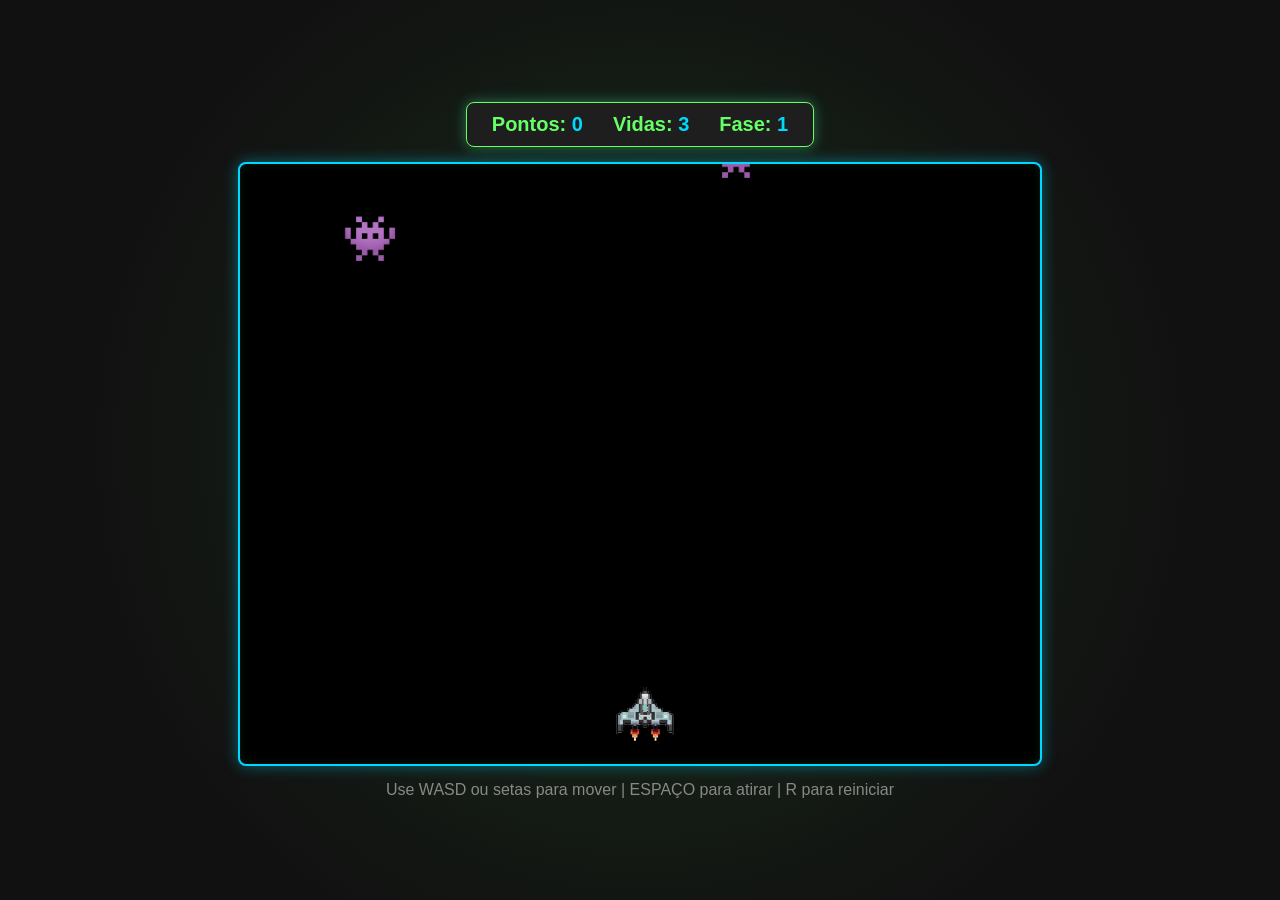
==== index.html @ da3c4e5d "Rename 10.atividad.html to index.html" ====
<!DOCTYPE html>
<html lang="pt-BR">
<head>
    <link rel="stylesheet" href="10.atividade.css">
    <meta charset="UTF-8">
    <meta name="viewport" content="width=device-width, initial-scale=1.0">
    <title>Space Game</title>
</head>
<body>

    <header id="hud">
        <div>Pontos: <span id="pontos">0</span></div>
        <div>Vidas: <span id="vidas">3</span></div>
        <div>Fase: <span id="fase">1</span></div>
    </header>

    <main id="container">
        <canvas id="jogo" width="800" height="600"></canvas>
        <div id="mensagem"></div>
    </main>

    <footer>
        <p>Use WASD ou setas para mover | ESPAÇO para atirar | R para reiniciar</p>
    </footer>

    <script src="10.atividade.js"></script>
</body>
</html>
---- 10.atividade.css ----
:root {
    --verde: #66ff66;
    --ciano: #00d9ff;
}

* {
    margin: 0;
    padding: 0;
    box-sizing: border-box;
}

body {
    background: radial-gradient(circle at center, #1a2e1a 0%, #111 70%);
    color: white;
    font-family: Arial, sans-serif;
    min-height: 100vh;
    display: flex;
    flex-direction: column;
    align-items: center;
    justify-content: center;
}

#hud {
    display: flex;
    gap: 30px;
    margin-bottom: 15px;
    font-size: 20px;
    font-weight: bold;
    background: #1e1e1e;
    padding: 10px 25px;
    border-radius: 8px;
    border: 1px solid var(--verde);
    box-shadow: 0 0 12px rgba(102, 255, 102, 0.3), 0 0 20px rgba(0, 217, 255, 0.15);
    color: var(--verde);
}

#hud span {
    color: var(--ciano);
}

#container {
    position: relative;
}

#jogo {
    background: #000;
    border: 2px solid var(--ciano);
    border-radius: 8px;
    display: block;
    box-shadow: 0 0 15px rgba(0, 217, 255, 0.4), inset 0 0 10px rgba(102, 255, 102, 0.1);
}

#mensagem {
    position: absolute;
    top: 50%;
    left: 50%;
    transform: translate(-50%, -50%);
    font-size: 60px;
    font-weight: bold;
    color: var(--verde);
    text-shadow: 0 0 10px var(--verde), 0 0 20px var(--ciano), 3px 3px 0 #000;
    pointer-events: none;
    text-align: center;
}

footer p {
    margin-top: 15px;
    color: #888;
}

footer p::selection,
#hud::selection {
    background: var(--ciano);
    color: #000;
}
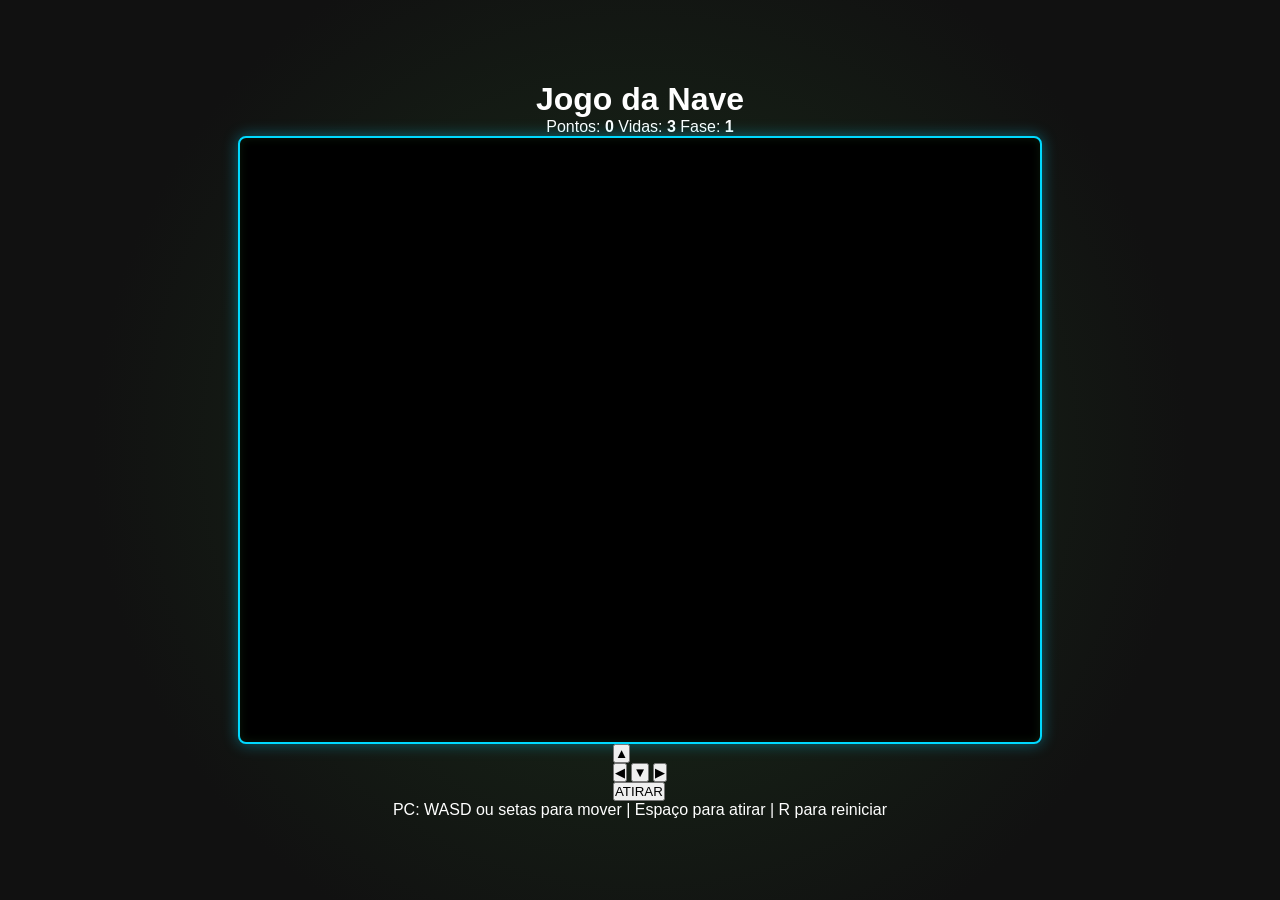
==== commit b0227df0: "Update index.html" ====
--- a/index.html
+++ b/index.html
@@ -1,27 +1,41 @@
 <!DOCTYPE html>
 <html lang="pt-BR">
+
 <head>
-    <link rel="stylesheet" href="10.atividade.css">
     <meta charset="UTF-8">
     <meta name="viewport" content="width=device-width, initial-scale=1.0">
-    <title>Space Game</title>
+    <title>Jogo da Nave</title>
+    <link rel="stylesheet" href="10.atividade.css">
 </head>
+
 <body>
 
-    <header id="hud">
-        <div>Pontos: <span id="pontos">0</span></div>
-        <div>Vidas: <span id="vidas">3</span></div>
-        <div>Fase: <span id="fase">1</span></div>
-    </header>
+    <h1>Jogo da Nave</h1>
 
-    <main id="container">
-        <canvas id="jogo" width="800" height="600"></canvas>
-        <div id="mensagem"></div>
-    </main>
+    <div id="informacoes">
+        <span>Pontos: <strong id="pontos">0</strong></span>
+        <span>Vidas: <strong id="vidas">3</strong></span>
+        <span>Fase: <strong id="fase">1</strong></span>
+    </div>
+    <div id="jogo">
+        <canvas id="canvas" width="800" height="600"></canvas>
+        <p id="mensagem"></p>
+    </div>
+    <div id="controles">
+        <div class="movimento">
+            <button id="cima">▲</button>
+            <div>
+                <button id="esquerda">◀</button>
+                <button id="baixo">▼</button>
+                <button id="direita">▶</button>
+            </div>
+        </div>
+        <button id="atirar">ATIRAR</button>
+    </div>
 
-    <footer>
-        <p>Use WASD ou setas para mover | ESPAÇO para atirar | R para reiniciar</p>
-    </footer>
+    <p class="instrucoes">
+        PC: WASD ou setas para mover | Espaço para atirar | R para reiniciar
+    </p>
 
     <script src="10.atividade.js"></script>
 </body>
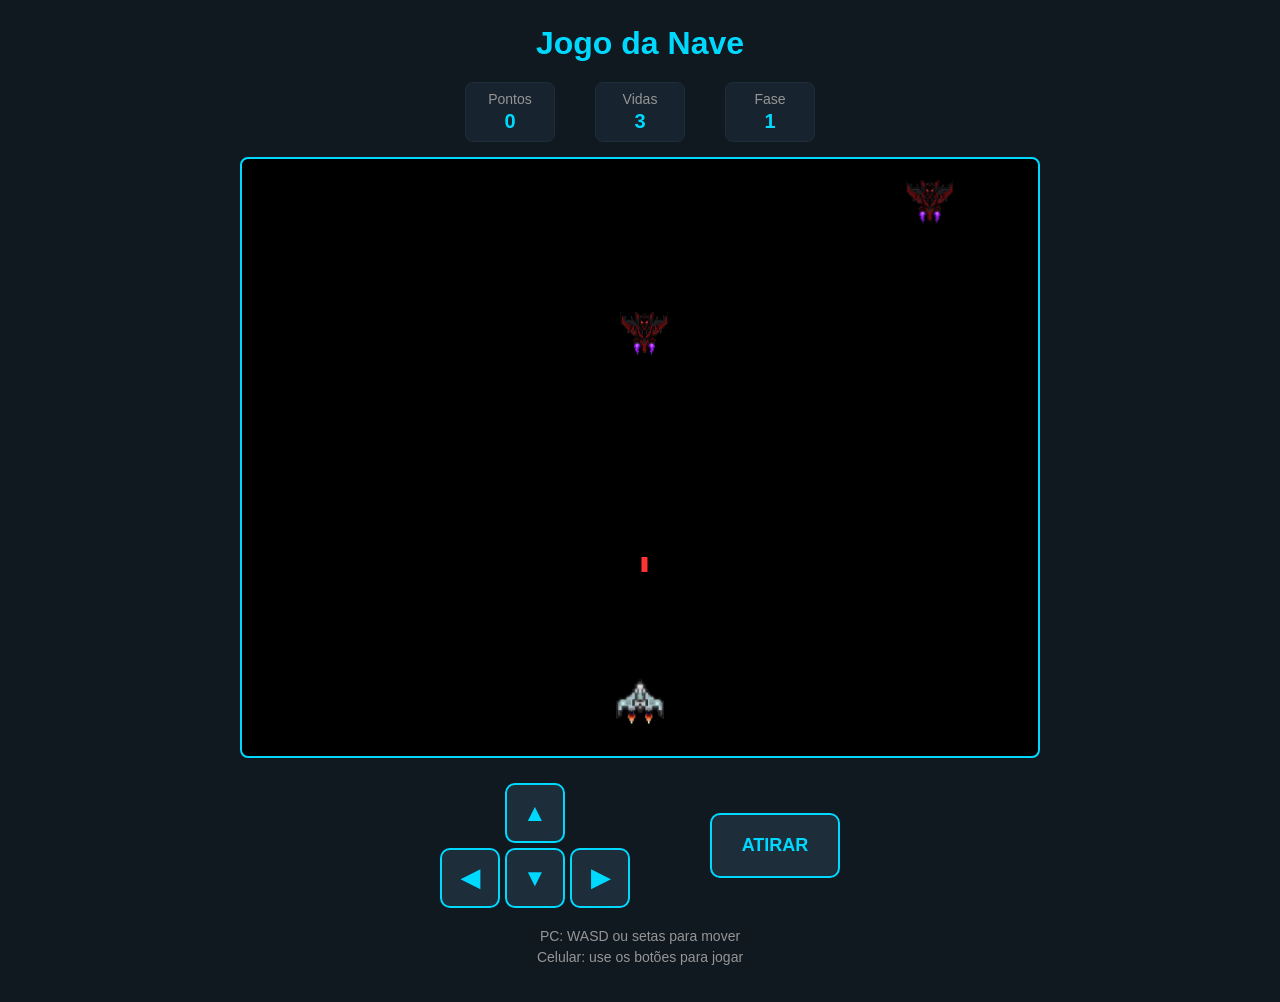
==== commit 2d8250e7: "Update index.html" ====
--- a/index.html
+++ b/index.html
@@ -2,41 +2,54 @@
 <html lang="pt-BR">
 
 <head>
+    <link rel="stylesheet" href="10.atividade.css">
     <meta charset="UTF-8">
     <meta name="viewport" content="width=device-width, initial-scale=1.0">
     <title>Jogo da Nave</title>
-    <link rel="stylesheet" href="10.atividade.css">
 </head>
+<body>
+    <main>
+        <h1>Jogo da Nave</h1>
+        <div id="informacoes">
+            <div class="informacao">
+                <span>Pontos</span>
+                <strong id="pontos">0</strong>
+            </div>
 
-<body>
+            <div class="informacao">
+                <span>Vidas</span>
+                <strong id="vidas">3</strong>
+            </div>
 
-    <h1>Jogo da Nave</h1>
+            <div class="informacao">
+                <span>Fase</span>
+                <strong id="fase">1</strong>
+            </div>
 
-    <div id="informacoes">
-        <span>Pontos: <strong id="pontos">0</strong></span>
-        <span>Vidas: <strong id="vidas">3</strong></span>
-        <span>Fase: <strong id="fase">1</strong></span>
-    </div>
-    <div id="jogo">
-        <canvas id="canvas" width="800" height="600"></canvas>
-        <p id="mensagem"></p>
-    </div>
-    <div id="controles">
-        <div class="movimento">
-            <button id="cima">▲</button>
-            <div>
-                <button id="esquerda">◀</button>
-                <button id="baixo">▼</button>
-                <button id="direita">▶</button>
+        </div>
+        <div id="jogo">
+            <canvas id="canvas" width="800" height="600"></canvas>
+            <div id="fimJogo">
+                <p id="mensagem"></p>
+                <button id="reset">RESET</button>
             </div>
         </div>
-        <button id="atirar">ATIRAR</button>
-    </div>
-
-    <p class="instrucoes">
-        PC: WASD ou setas para mover | Espaço para atirar | R para reiniciar
-    </p>
-
+        <div id="controles">
+            <div class="movimento">
+                <button id="cima">▲</button>
+                <div class="linha-botoes">
+                    <button id="esquerda">◀</button>
+                    <button id="baixo">▼</button>
+                    <button id="direita">▶</button>
+                </div>
+            </div>
+            <button id="atirar">ATIRAR</button>
+        </div>
+        <p class="instrucoes">
+            PC: WASD ou setas para mover<br>
+            Celular: use os botões para jogar
+        </p>
+    </main>
     <script src="10.atividade.js"></script>
 </body>
 </html>
--- a/10.atividade.css
+++ b/10.atividade.css
@@ -1,76 +1,272 @@
-:root {
-    --verde: #66ff66;
-    --ciano: #00d9ff;
-}
-
 * {
+    box-sizing: border-box;
+}
+
+body {
     margin: 0;
-    padding: 0;
-    box-sizing: border-box;
-}
-
-body {
-    background: radial-gradient(circle at center, #1a2e1a 0%, #111 70%);
+    min-height: 100vh;
+    padding: 20px 10px;
+
+    background: rgb(16, 24, 32);
     color: white;
+
     font-family: Arial, sans-serif;
-    min-height: 100vh;
-    display: flex;
-    flex-direction: column;
-    align-items: center;
+    text-align: center;
+}
+
+main {
+    width: 100%;
+    max-width: 850px;
+    margin: 0 auto;
+
+    display: flex;
+    flex-direction: column;
+    align-items: center;
+}
+
+h1 {
+    margin: 5px 0 20px;
+
+    color: rgb(0, 217, 255);
+}
+
+#informacoes {
+    display: flex;
     justify-content: center;
-}
-
-#hud {
-    display: flex;
-    gap: 30px;
+    align-items: center;
+
+    gap: 40px;
+
     margin-bottom: 15px;
+}
+
+.informacao {
+    min-width: 90px;
+
+    display: flex;
+    flex-direction: column;
+    align-items: center;
+
+    padding: 8px 15px;
+
+    background: rgb(23, 35, 46);
+    border: 1px solid rgb(29, 45, 58);
+    border-radius: 8px;
+}
+
+.informacao span {
+    font-size: 14px;
+    color: rgb(150, 150, 150);
+}
+
+.informacao strong {
+    margin-top: 3px;
+
     font-size: 20px;
-    font-weight: bold;
-    background: #1e1e1e;
-    padding: 10px 25px;
+    color: rgb(0, 217, 255);
+}
+
+#jogo {
+    position: relative;
+
+    width: 800px;
+    max-width: 100%;
+
+    margin: 0 auto;
+}
+
+canvas {
+    display: block;
+
+    width: 100%;
+    height: auto;
+
+    background: black;
+
+    border: 2px solid rgb(0, 217, 255);
     border-radius: 8px;
-    border: 1px solid var(--verde);
-    box-shadow: 0 0 12px rgba(102, 255, 102, 0.3), 0 0 20px rgba(0, 217, 255, 0.15);
-    color: var(--verde);
-}
-
-#hud span {
-    color: var(--ciano);
-}
-
-#container {
-    position: relative;
-}
-
-#jogo {
-    background: #000;
-    border: 2px solid var(--ciano);
-    border-radius: 8px;
-    display: block;
-    box-shadow: 0 0 15px rgba(0, 217, 255, 0.4), inset 0 0 10px rgba(102, 255, 102, 0.1);
-}
-
-#mensagem {
+}
+
+#fimJogo {
     position: absolute;
+
     top: 50%;
     left: 50%;
+
     transform: translate(-50%, -50%);
-    font-size: 60px;
+
+    width: 100%;
+
+    display: flex;
+    flex-direction: column;
+    align-items: center;
+
+    pointer-events: none;
+}
+
+#mensagem {
+    margin: 0 0 25px;
+
+    color: white;
+
+    font-size: 30px;
     font-weight: bold;
-    color: var(--verde);
-    text-shadow: 0 0 10px var(--verde), 0 0 20px var(--ciano), 3px 3px 0 #000;
-    pointer-events: none;
-    text-align: center;
-}
-
-footer p {
-    margin-top: 15px;
-    color: #888;
-}
-
-footer p::selection,
-#hud::selection {
-    background: var(--ciano);
-    color: #000;
-}
-
+
+    text-shadow: 0 0 10px black;
+}
+
+#reset {
+    width: 130px;
+    height: 45px;
+
+    display: none;
+
+    border: 2px solid rgb(0, 217, 255);
+    border-radius: 10px;
+
+    background: rgb(29, 45, 58);
+    color: rgb(0, 217, 255);
+
+    font-size: 16px;
+    font-weight: bold;
+
+    cursor: pointer;
+
+    pointer-events: auto;
+    touch-action: manipulation;
+}
+
+#reset:active {
+    background: rgb(0, 217, 255);
+    color: rgb(16, 24, 32);
+}
+
+#controles {
+    width: 100%;
+
+    display: flex;
+    justify-content: center;
+    align-items: center;
+
+    gap: 80px;
+
+    margin-top: 25px;
+
+    touch-action: none;
+    user-select: none;
+}
+
+.movimento {
+    display: flex;
+    flex-direction: column;
+    align-items: center;
+}
+
+.movimento > button {
+    margin-bottom: 5px;
+}
+
+.linha-botoes {
+    display: flex;
+    gap: 5px;
+}
+
+#controles button {
+    width: 60px;
+    height: 60px;
+
+    padding: 0;
+
+    border: 2px solid rgb(0, 217, 255);
+    border-radius: 10px;
+
+    background: rgb(29, 45, 58);
+    color: rgb(0, 217, 255);
+
+    font-size: 24px;
+    font-weight: bold;
+
+    cursor: pointer;
+
+    touch-action: none;
+    user-select: none;
+}
+
+#atirar {
+    width: 130px !important;
+    height: 65px !important;
+
+    font-size: 18px !important;
+}
+
+#controles button:active {
+    background: rgb(0, 217, 255);
+    color: rgb(16, 24, 32);
+}
+
+.instrucoes {
+    margin-top: 18px;
+
+    color: rgb(150, 150, 150);
+
+    font-size: 14px;
+    line-height: 1.5;
+}
+
+@media (max-width: 600px) {
+
+    body {
+        padding: 10px 5px;
+    }
+
+    h1 {
+        font-size: 24px;
+    }
+
+    #informacoes {
+        gap: 10px;
+    }
+
+    .informacao {
+        min-width: 75px;
+        padding: 7px 10px;
+    }
+
+    .informacao span {
+        font-size: 12px;
+    }
+
+    .informacao strong {
+        font-size: 18px;
+    }
+
+    #controles {
+        gap: 45px;
+    }
+
+    #controles button {
+        width: 55px;
+        height: 55px;
+    }
+
+    #atirar {
+        width: 115px !important;
+        height: 60px !important;
+
+        font-size: 16px !important;
+    }
+
+    #reset {
+        width: 115px;
+        height: 42px;
+    }
+
+    #mensagem {
+        font-size: 25px;
+    }
+
+    .instrucoes {
+        font-size: 12px;
+    }
+}
+
